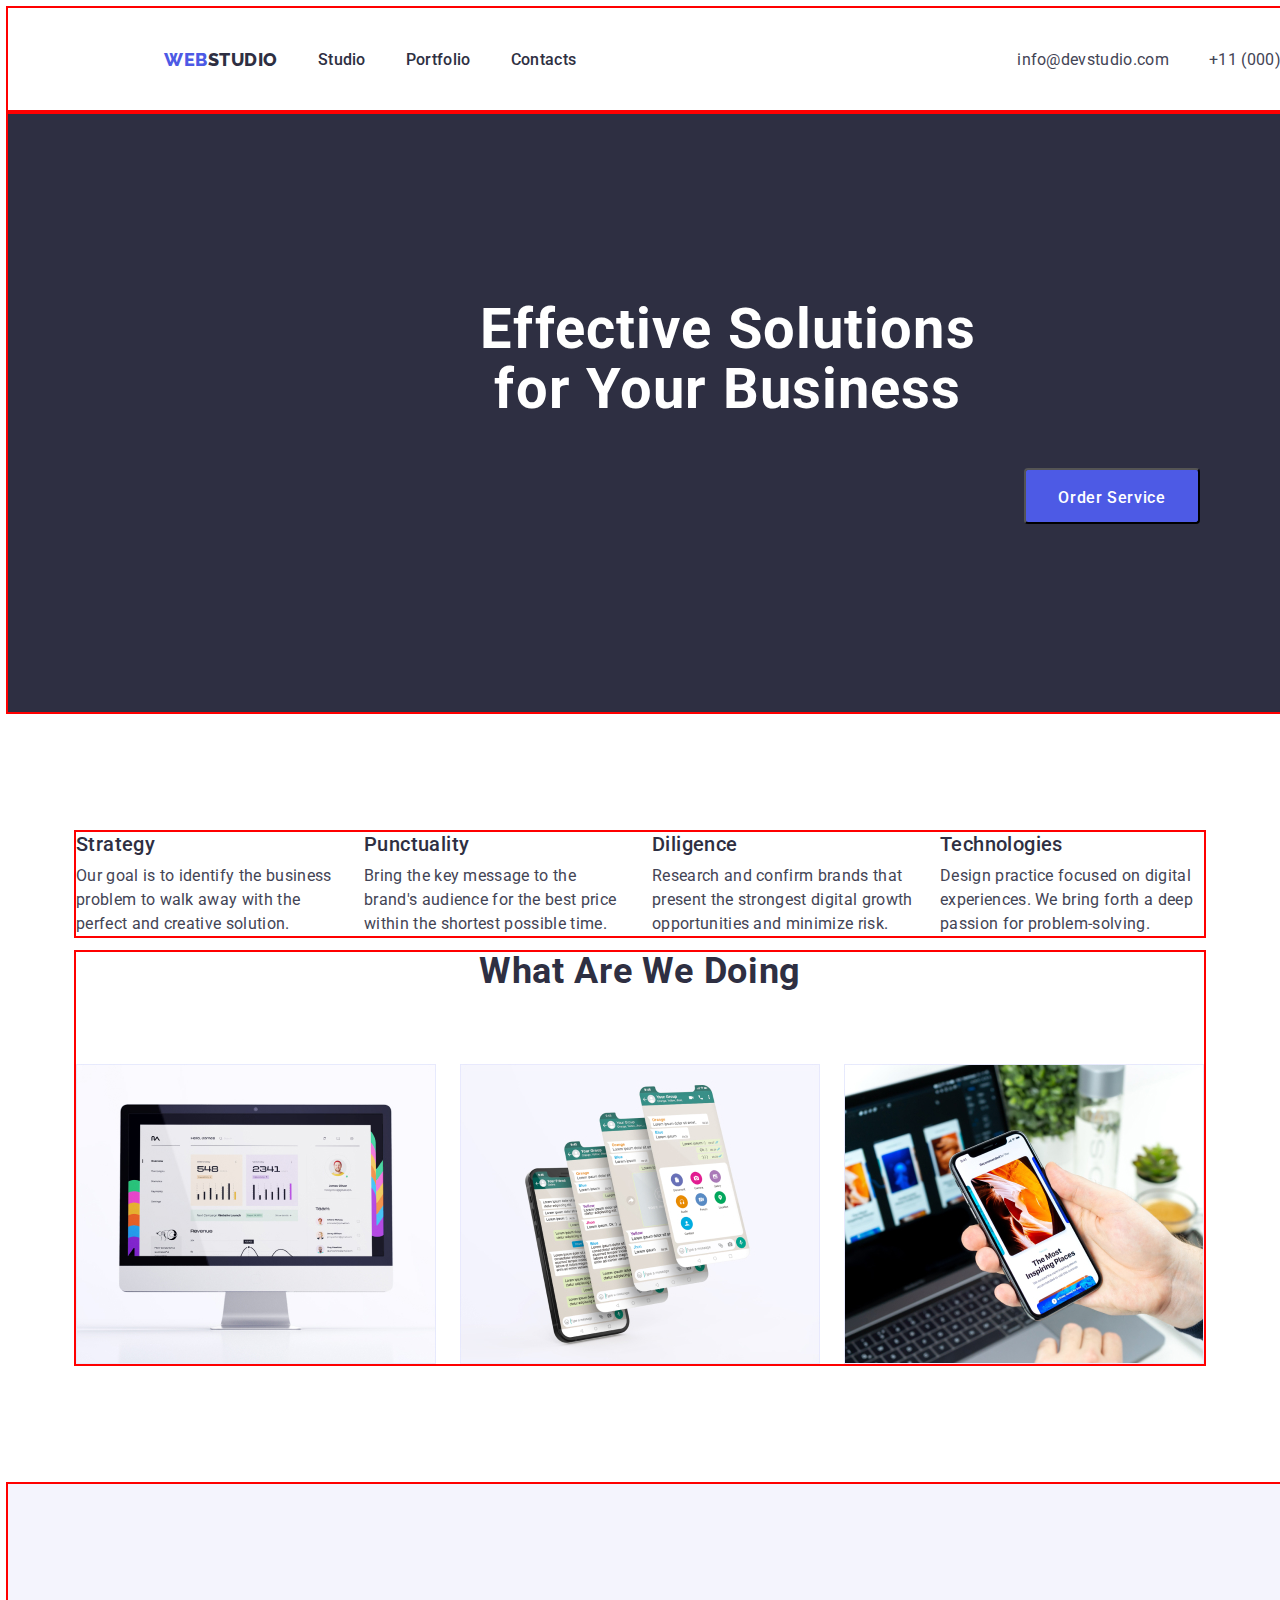
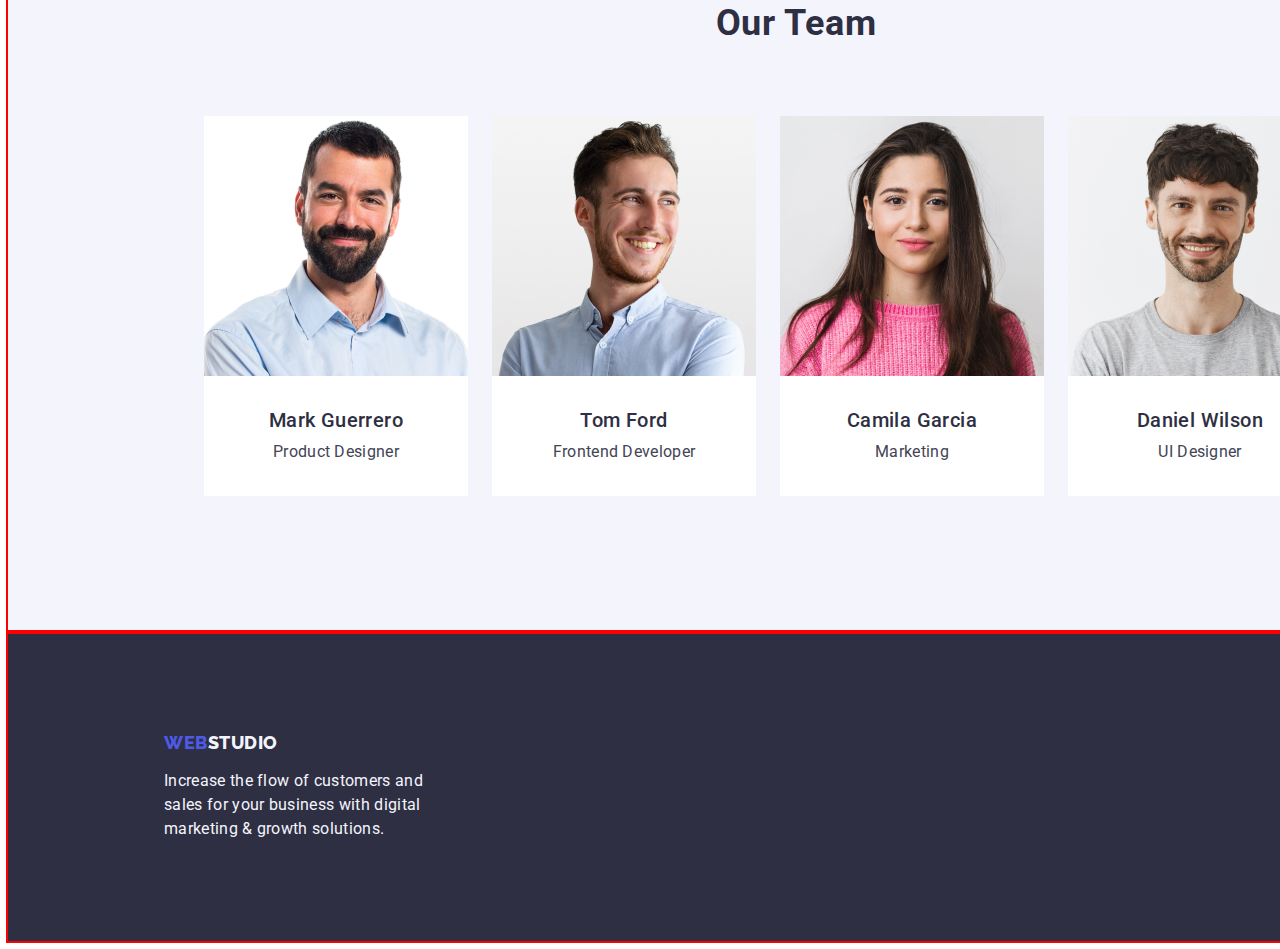
==== index.html @ e14aa70a "hw3" ====
<!DOCTYPE html>
<html lang="en">
  <head>
    <meta charset="UTF-8" />
    <meta http-equiv="X-UA-Compatible" content="IE=edge" />
    <meta name="viewport" content="width=, initial-scale=1.0" />
    <link rel="preconnect" href="https://fonts.googleapis.com" />
    <link rel="preconnect" href="https://fonts.gstatic.com" crossorigin />
    <link
      href="https://fonts.googleapis.com/css2?family=Montserrat:wght@400;700&family=Raleway:wght@100;200;300;400;500;600;700;800;900&family=Roboto:wght@100;300;400;700;900&display=swap"
      rel="stylesheet"
    />

    <title>Document</title>
    <link
      rel="stylesheet"
      href="https://cdnjs.cloudflare.com/ajax/libs/modern-normalize/2.0.0/modern-normalize.min.css"
      integrity="sha512-4xo8blKMVCiXpTaLzQSLSw3KFOVPWhm/TRtuPVc4WG6kUgjH6J03IBuG7JZPkcWMxJ5huwaBpOpnwYElP/m6wg=="
      crossorigin="anonymous"
      referrerpolicy="no-referrer"
    />
    <link rel="stylesheet" href="css/styles.css" />
  </head>
  <body class="body" style="font-family: Roboto, sans-serif">
    <!--menu-->

    <header class="header">
      <div class="container header-container">
        <nav class="header-nav">
          <a href="./index.html" class="link-logo-header link"
            >Web<span class="span">Studio</span></a
          >

          <ul class="header-list list">
            <li class="header-item">
              <a class="link-header link" href="./index.html">Studio</a>
            </li>
            <li class="header-item">
              <a class="link-header link" href="./portfolio.html">Portfolio</a>
            </li>
            <li class="header-item">
              <a class="link-header link" href="">Contacts</a>
            </li>
          </ul>
        </nav>

        <address class="heder-address">
          <ul class="header-list-address list">
            <li class="header-item-address link">
              <a class="link-address link" href="mailto:info@devstudio.com"
                >info@devstudio.com</a
              >
            </li>
            <li class="header-item-address">
              <a class="link-address link" href="tel:+110001111111"
                >+11 (000) 111-11-11</a
              >
            </li>
          </ul>
        </address>
      </div>
    </header>

    <main>
      <section class="hero">
        <div class="container container-hero">
          <h1 class="hero-title">Effective Solutions for Your Business</h1>

          <button type="button" class="hero-button">Order Service</button>
        </div>
      </section>

      <!--skills-->

      <section class="skills">
        <div class="container container-skills">
          <h2></h2>
          <ul class="list list-skills">
            <li class="skills-item item-strategy">
              <h3 class="skills-title">Strategy</h3>
              <p class="skills-text">
                Our goal is to identify the business problem to walk away with
                the perfect and creative solution.
              </p>
            </li>

            <li class="skills-item">
              <h3 class="skills-title">Punctuality</h3>
              <p class="skills-text">
                Bring the key message to the brand's audience for the best price
                within the shortest possible time.
              </p>
            </li>

            <li class="skills-item">
              <h3 class="skills-title">Diligence</h3>
              <p class="skills-text">
                Research and confirm brands that present the strongest digital
                growth opportunities and minimize risk.
              </p>
            </li>

            <li class="skills-item">
              <h3 class="skills-title">Technologies</h3>
              <p class="skills-text">
                Design practice focused on digital experiences. We bring forth a
                deep passion for problem-solving.
              </p>
            </li>
          </ul>
        </div>
      </section>

      <!--work-->
      <section class="work">
        <div class="container container-work">
          <h2 class="work-title">What are we doing</h2>
          <ul class="list work-list">
            <li class="work-item">
              <img src="./images/img6.jpg" alt="display" width="360" />
            </li>
            <li class="work-item">
              <img src="./images/img5.jpg" alt="apps" width="360" />
            </li>
            <li class="work-item">
              <img src="./images/img4.jpg" alt="modile" width="360" />
            </li>
          </ul>
        </div>
      </section>

      <!--team-->
      <section class="team">
        <div class="container container-team">
          <h2 class="team-title">Our Team</h2>

          <ul class="list team-list">
            <li class="team-item">
              <img src="./images/img.jpg" alt=">Mark Guerrero" width="264" />
              <h3 class="team-title-second">Mark Guerrero</h3>
              <p class="team-text">Product Designer</p>
            </li>
            <li class="team-item">
              <img src="./images/img1.jpg" alt="Tom Ford" width="264" />
              <h3 class="team-title-second">Tom Ford</h3>
              <p class="team-text">Frontend Developer</p>
            </li>
            <li class="team-item">
              <img src="./images/img2.jpg" alt="Camila Garcia" width="264" />
              <h3 class="team-title-second">Camila Garcia</h3>
              <p class="team-text">Marketing</p>
            </li>
            <li class="team-item">
              <img src="./images/img3.jpg" alt="Daniel Wilson" width="264" />
              <h3 class="team-title-second">Daniel Wilson</h3>
              <p class="team-text">UI Designer</p>
            </li>
          </ul>
        </div>
      </section>
    </main>

    <!--info-->
    <footer class="footer">
      <div class="container container-footer">
        <a class="link-logo-footer link" href="./index.html">
          Web<span class="span-footer">Studio</span></a
        >
        <p class="footer-text">
          Increase the flow of customers and sales for your business with
          digital marketing & growth solutions.
        </p>
      </div>
    </footer>
  </body>
</html>
---- css/styles.css ----
:root {
  --color-text: #434455;
  --color-title: #2e2f42;
  --color-logo: #4d5ae5;
  --color-text-p: #f4f4fd;
  --body-bg: #ffffff;
}
img {
  display: block;
}

.container {
  width: 100%;
  max-width: 1470px;
  padding-left: 15px;
  padding-right: 15px;
  margin: 0 auto;
  outline: 2px solid red;
}

p,
h1,
h2,
h3,
h4,
h5,
h6 {
  margin-top: 0;
  margin-bottom: 0;
}
body {
  font-family: "Roboto", sans-serif;
  color: var(--color-text);
  background-color: var(--body-bg);
}

/**---------------------header--------*/

.header {
}

.header-container {
  display: flex;
  padding-top: 24px;
  padding-bottom: 24px;
  padding-left: 156px;
  padding-right: 156px;
}

.header-nav {
  display: flex;
  align-items: center;
}

.header-list {
  display: flex;
  gap: 40px;
  margin-right: 332px;
}

.link-logo-header {
  font-family: "Raleway", sans-serif;
  font-weight: 800;
  font-size: 18px;
  line-height: 1.17;
  letter-spacing: 0.03em;
  text-transform: uppercase;
  color: var(--color-logo);
  text-decoration: none;
}

.span {
  color: var(--color-title);
}

.header-item {
  font-weight: 500;
  font-size: 16px;
  line-height: 24px;
  letter-spacing: 0.02em;
  color: var(--color-title);
}

.link-header {
  color: var(--color-title);
  text-decoration: none;
}

.link-header:hover {
  color: #404bbf;
}

.link-header:focus {
  color: #404bbf;
}

.header-item:hover {
  color: #404bbf;
}

.header-item:focus {
  color: #404bbf;
}

.heder-address {
  font-style: normal;
  margin: 0 auto;
}

.header-item-address {
}

.link-address {
  font-size: 16px;
  line-height: 1.5;
  letter-spacing: 0.02em;
  text-decoration: none;
  color: var(--color-text);
}

.link-address:hover {
  color: #404bbf;
}

.link-address:focus {
  color: #404bbf;
}

.header-list-address {
  font-weight: 400;
  font-size: 16px;
  line-height: 1.5;
  letter-spacing: 0.02em;
  color: var(--color-text);
  list-style: none;
  display: flex;
  gap: 40px;
}

.header-item-address:hover {
  color: #404bbf;
}

.header-item-address:focus {
  color: #404bbf;
}

/**------------hero-----------*/
.hero-button {
  min-width: 169px;
  height: 56px;
  font-family: "Roboto", sans-serif;
  font-weight: 500;
  font-size: 16px;
  line-height: 1.5;
  letter-spacing: 0.04em;
  color: #ffffff;
  background-color: #4d5ae5;
  cursor: pointer;
  display: flex;
  padding: 16px 32px;
  gap: 10px;
  border-radius: 4px;
  text-align: center;
  margin: 0 auto;
}

.hero-button:hover {
  background-color: #404bbf;
}

.hero-button:focus {
  background-color: #404bbf;
}

.hero {
}

.container-hero {
  background: #2e2f42;
  padding: 188px 472px 188px 472px;
  margin-bottom: 120px;
}

.hero-title {
  max-width: 496px;
  margin-bottom: 48px;
}

/**-------footer-----*/

.footer {
}

.container-footer {
  padding: 100px 1020px 100px 156px;
  background-color: var(--color-title);
}

.link-logo-footer {
  font-family: "Raleway", sans-serif;
  font-weight: 800;
  font-size: 18px;
  line-height: 1.17;
  letter-spacing: 0.03em;
  text-transform: uppercase;
  color: var(--color-logo);
  text-decoration: none;
}

.span-footer {
  color: #f4f4fd;
}

.footer-text {
  color: #f4f4fd;
  line-height: 1.5;
  letter-spacing: 0.02em;
  margin-top: 16px;
  width: 264px;
}

h1 {
  font-family: "Roboto" sans-serif;
  font-style: normal;
  font-weight: 700;
  font-size: 56px;
  line-height: 1.07;
  text-align: center;
  letter-spacing: 0.02em;
  color: #ffffff;
  background-color: #2e2f42;
}

/**-----------main----------*/

.link {
  text-decoration: none;
}

.list {
  list-style: none;
}

.list-skills {
  display: flex;
  gap: 24px;
  padding: 0px;
}

.container-skills {
  max-width: 1128px;
  padding: 0;
}

.skills-item {
  width: 264px;
}

.item-strategy {
  padding: 0;
}

.skills-title {
  font-style: normal;
  font-weight: 500;
  font-size: 20px;
  line-height: 1.2;
  letter-spacing: 0.02em;
  color: var(--color-title);
  margin-bottom: 8px;
}

.skills-text {
  font-style: normal;
  font-weight: 400;
  font-size: 16px;
  line-height: 1.5;
  letter-spacing: 0.02em;
  color: var(--color-text);
}

.container-work {
  max-width: 1128px;
  padding: 0;
  margin-bottom: 120px;
}

.work-list {
  display: flex;
  gap: 24px;
  padding: 0;
}

.work-title {
  font-size: 36px;
  line-height: 1.11;
  text-align: center;
  letter-spacing: 0.02em;
  text-transform: capitalize;
  color: var(--color-title);
  margin-bottom: 72px;
}

.container-team {
  padding-left: 156px;
  padding-top: 120px;
  padding-bottom: 120px;
  padding-right: 156px;
  background-color: #f4f4fd;
}
.team-list {
  display: flex;
  gap: 24px;
}

.team {
}

.team-title {
  font-size: 36px;
  line-height: 1.11;
  text-align: center;
  letter-spacing: 0.02em;
  text-transform: capitalize;
  color: var(--color-title);
  margin-bottom: 72px;
}

.team-item {
  background-color: #ffffff;
  width: 264px;
  height: 380px;
}

.team-title-second {
  font-weight: 500;
  font-size: 20px;
  line-height: 1.2;
  letter-spacing: 0.02em;
  color: var(--color-title);
  text-align: center;
  margin-top: 32px;
  margin-bottom: 8px;
}

.team-text {
  font-weight: 400;
  font-size: 16px;
  line-height: 1.5;
  letter-spacing: 0.02em;
  color: var(--color-text);
  text-align: center;
  margin-bottom: 32px;
}

/**----pg2---*/

.buton-container {
  width: 586px;
  height: 48px;
  padding: 0;
  margin-bottom: 72px;
}

.list-button {
  display: flex;
  gap: 24px;
  padding: 0;
}

.button-web {
}

.list-mode {
  display: flex;
  flex-wrap: wrap;
  padding: 0;
  gap: 48px 24px;
}

.item-mod {
  border: 1px solid #e7e9fc;
  width: calc((100% - 48px) / 3);
}

.container-mod {
  width: 1128px;
  padding: 0;
  margin-bottom: 120px;
}

.conteiner-text {
  padding: 32px 16px;
}

.pg-button {
  font-family: "Roboto", sans-serif;
  font-weight: 500;
  font-size: 16px;
  line-height: 1.5;
  text-align: center;
  letter-spacing: 0.04em;
  cursor: pointer;
  color: var(--color-logo);
  background-color: var(--color-text-p);
  padding: 12px 24px;
  max-height: 48px;
}

.pg-button:hover {
  background-color: #404bbf;
  color: #ffffff;
}

.pg-button:focus {
  background-color: #404bbf;
  color: #ffffff;
}

.portfolio-title-pg {
  font-family: "Roboto", sans-serif;
  font-style: normal;
  font-weight: 500;
  font-size: 20px;
  line-height: 1.2;
  letter-spacing: 0.02em;
  color: var(--color-title);
}

.portfolio-text-pg {
  font-weight: 400;
  font-size: 16px;
  line-height: 1.5;
  letter-spacing: 0.02em;
  color: var(--color-text);
}
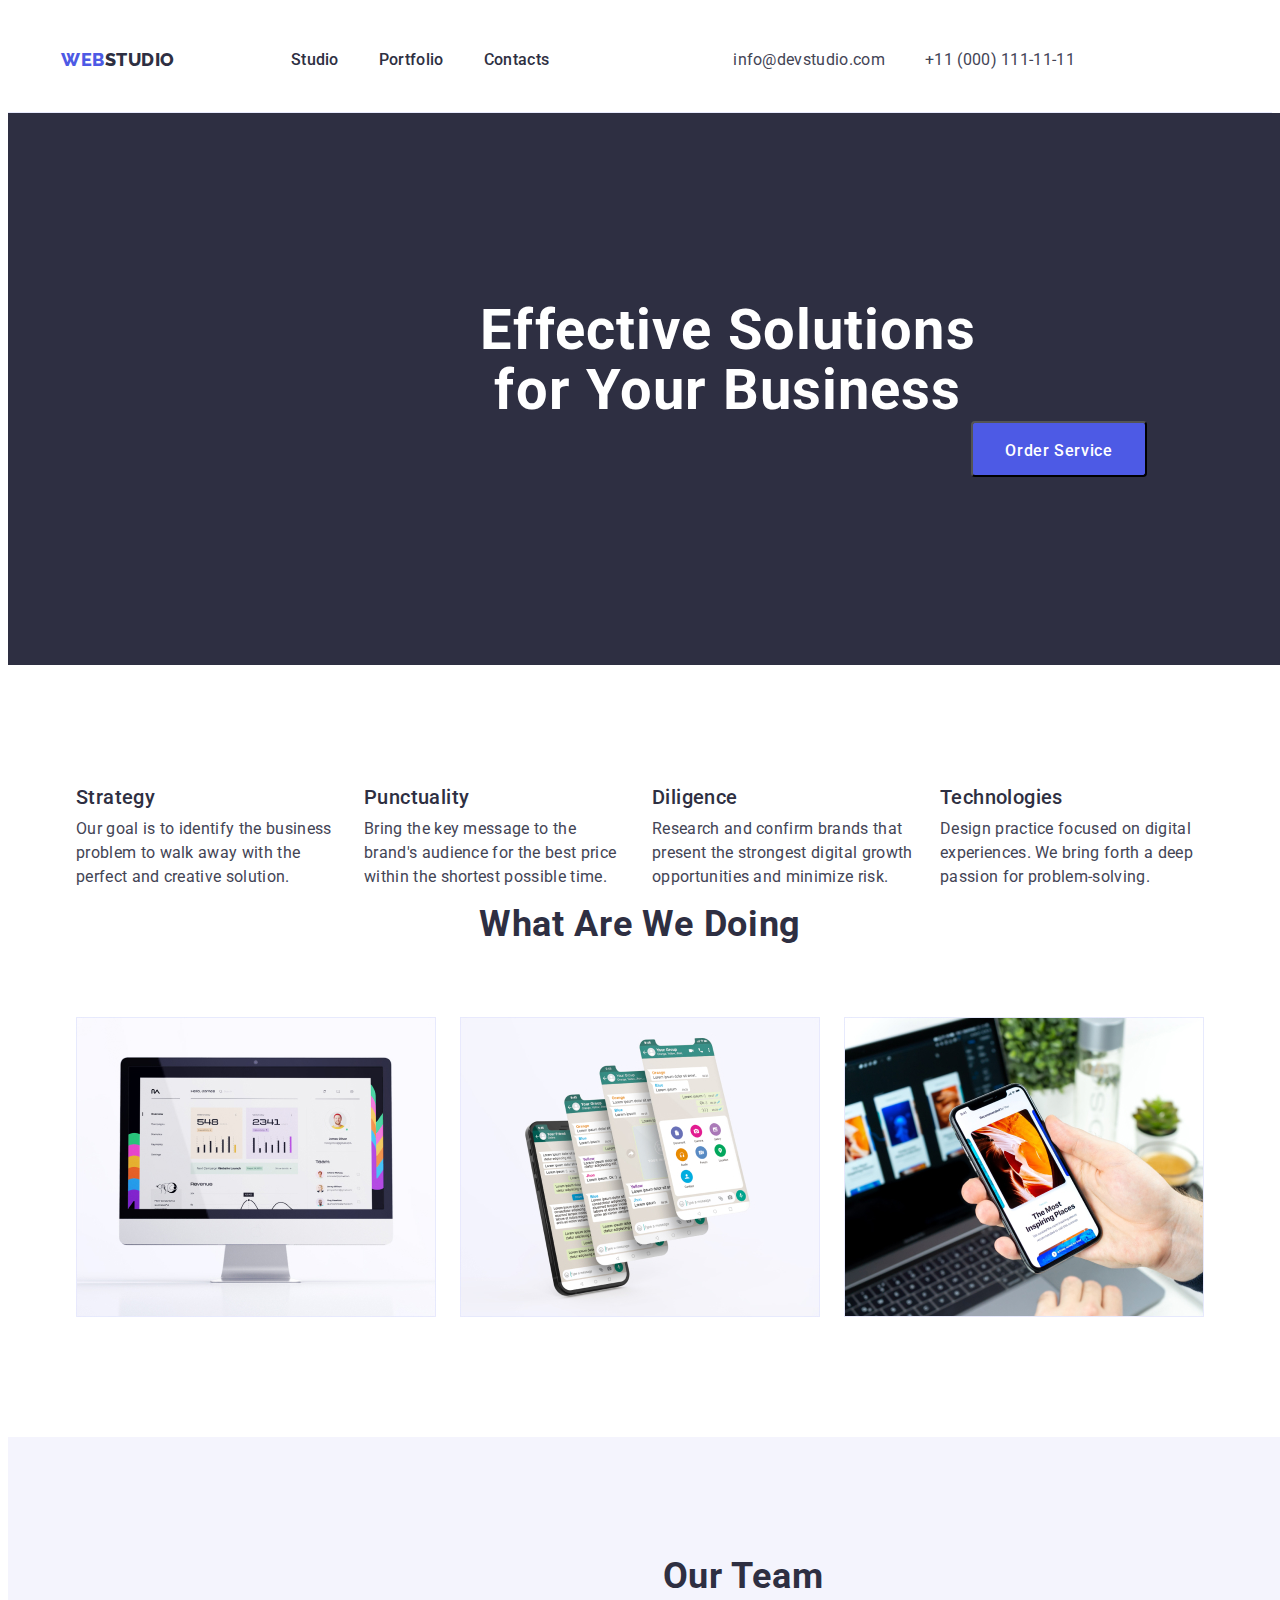
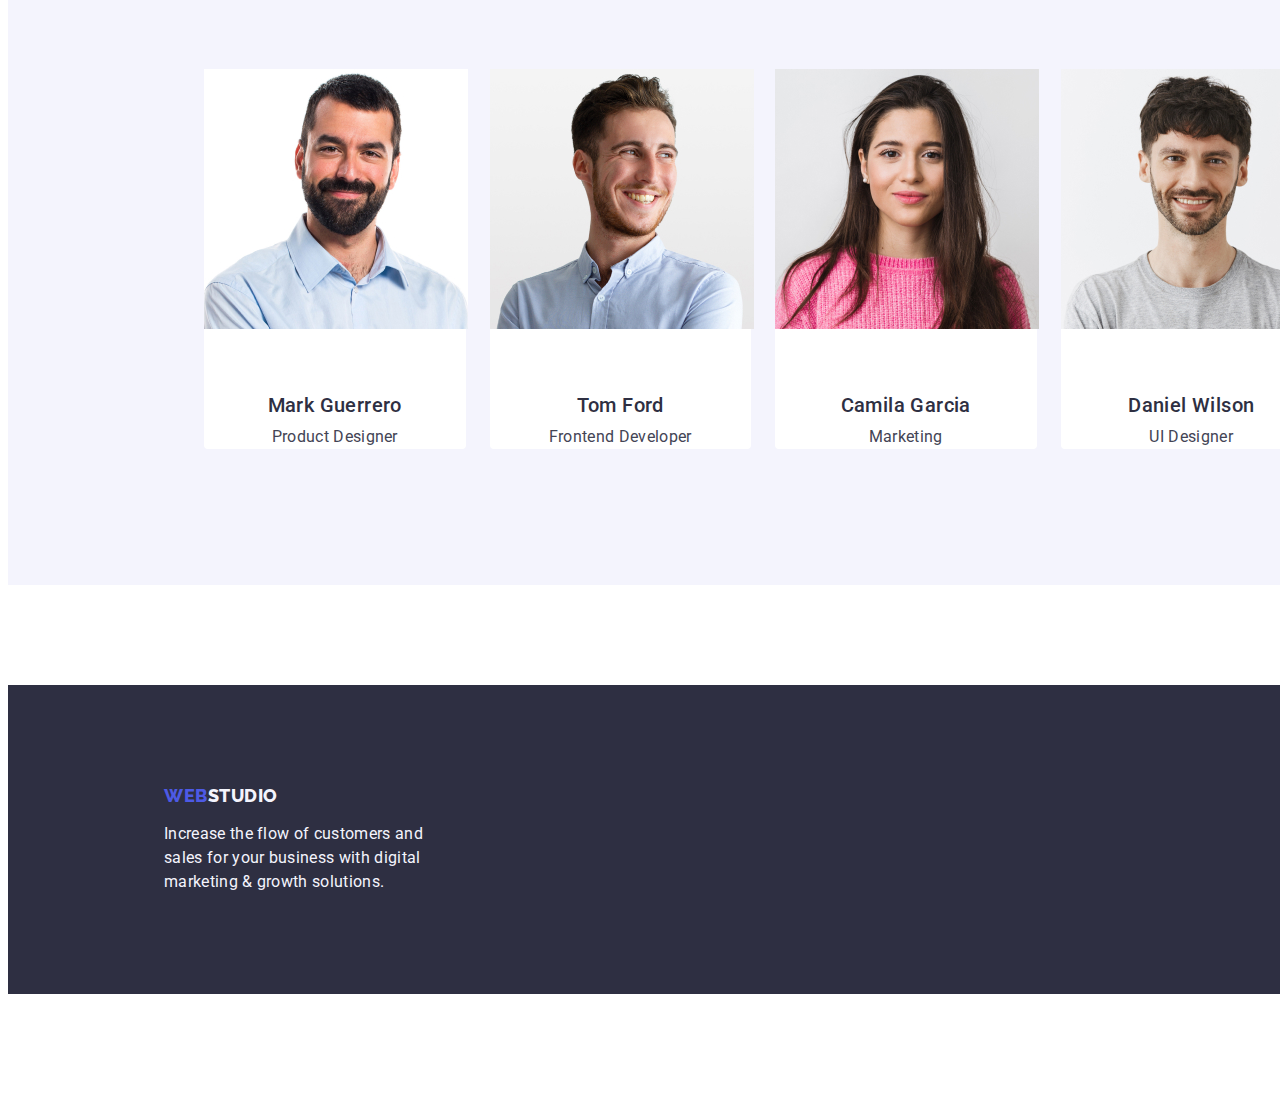
==== commit 5a01cc5a: "hw3" ====
--- a/index.html
+++ b/index.html
@@ -137,23 +137,31 @@
           <ul class="list team-list">
             <li class="team-item">
               <img src="./images/img.jpg" alt=">Mark Guerrero" width="264" />
-              <h3 class="team-title-second">Mark Guerrero</h3>
-              <p class="team-text">Product Designer</p>
+              <div class="name">
+                <h3 class="team-title-second">Mark Guerrero</h3>
+                <p class="team-text">Product Designer</p>
+              </div>
             </li>
             <li class="team-item">
               <img src="./images/img1.jpg" alt="Tom Ford" width="264" />
-              <h3 class="team-title-second">Tom Ford</h3>
-              <p class="team-text">Frontend Developer</p>
+              <div class="name">
+                <h3 class="team-title-second">Tom Ford</h3>
+                <p class="team-text">Frontend Developer</p>
+              </div>
             </li>
             <li class="team-item">
               <img src="./images/img2.jpg" alt="Camila Garcia" width="264" />
-              <h3 class="team-title-second">Camila Garcia</h3>
-              <p class="team-text">Marketing</p>
+              <div class="name">
+                <h3 class="team-title-second">Camila Garcia</h3>
+                <p class="team-text">Marketing</p>
+              </div>
             </li>
             <li class="team-item">
               <img src="./images/img3.jpg" alt="Daniel Wilson" width="264" />
-              <h3 class="team-title-second">Daniel Wilson</h3>
-              <p class="team-text">UI Designer</p>
+              <div class="name">
+                <h3 class="team-title-second">Daniel Wilson</h3>
+                <p class="team-text">UI Designer</p>
+              </div>
             </li>
           </ul>
         </div>
--- a/css/styles.css
+++ b/css/styles.css
@@ -4,6 +4,7 @@
   --color-logo: #4d5ae5;
   --color-text-p: #f4f4fd;
   --body-bg: #ffffff;
+  --button-portf: #e7e9fc;
 }
 img {
   display: block;
@@ -11,11 +12,11 @@
 
 .container {
   width: 100%;
-  max-width: 1470px;
+  width: 1158px;
   padding-left: 15px;
   padding-right: 15px;
   margin: 0 auto;
-  outline: 2px solid red;
+  padding: 0 15px;
 }
 
 p,
@@ -37,14 +38,13 @@
 /**---------------------header--------*/
 
 .header {
+  border-bottom: 1px solid #e7e9fc;
 }
 
 .header-container {
   display: flex;
   padding-top: 24px;
   padding-bottom: 24px;
-  padding-left: 156px;
-  padding-right: 156px;
 }
 
 .header-nav {
@@ -55,7 +55,7 @@
 .header-list {
   display: flex;
   gap: 40px;
-  margin-right: 332px;
+  margin-right: 0;
 }
 
 .link-logo-header {
@@ -67,6 +67,7 @@
   text-transform: uppercase;
   color: var(--color-logo);
   text-decoration: none;
+  margin-right: 76px;
 }
 
 .span {
@@ -84,6 +85,7 @@
 .link-header {
   color: var(--color-title);
   text-decoration: none;
+  padding: 24px 0;
 }
 
 .link-header:hover {
@@ -174,22 +176,23 @@
 }
 
 .hero {
+  background: #2e2f42;
 }
 
 .container-hero {
   background: #2e2f42;
-  padding: 188px 472px 188px 472px;
   margin-bottom: 120px;
+  padding: 188px 472px;
 }
 
 .hero-title {
   max-width: 496px;
-  margin-bottom: 48px;
 }
 
 /**-------footer-----*/
 
 .footer {
+  padding: 100px 0;
 }
 
 .container-footer {
@@ -206,6 +209,8 @@
   text-transform: uppercase;
   color: var(--color-logo);
   text-decoration: none;
+  display: inline-block;
+  margin-bottom: 16px;
 }
 
 .span-footer {
@@ -216,7 +221,6 @@
   color: #f4f4fd;
   line-height: 1.5;
   letter-spacing: 0.02em;
-  margin-top: 16px;
   width: 264px;
 }
 
@@ -234,6 +238,9 @@
 
 /**-----------main----------*/
 
+.skills {
+}
+
 .link {
   text-decoration: none;
 }
@@ -329,8 +336,10 @@
 
 .team-item {
   background-color: #ffffff;
+  border-radius: 0px 0px 4px 4px;
   width: 264px;
   height: 380px;
+  width: calc((100% - 72px) / 4);
 }
 
 .team-title-second {
@@ -351,24 +360,25 @@
   letter-spacing: 0.02em;
   color: var(--color-text);
   text-align: center;
-  margin-bottom: 32px;
+}
+
+.name {
+  padding: 32px 16px;
 }
 
 /**----pg2---*/
 
 .buton-container {
-  width: 586px;
-  height: 48px;
-  padding: 0;
+}
+
+.list-button {
+  display: flex;
+  gap: 24px;
+  padding: 0;
+  justify-content: center;
   margin-bottom: 72px;
 }
 
-.list-button {
-  display: flex;
-  gap: 24px;
-  padding: 0;
-}
-
 .button-web {
 }
 
@@ -376,11 +386,11 @@
   display: flex;
   flex-wrap: wrap;
   padding: 0;
-  gap: 48px 24px;
+  column-gap: 24px;
+  row-gap: 48px;
 }
 
 .item-mod {
-  border: 1px solid #e7e9fc;
   width: calc((100% - 48px) / 3);
 }
 
@@ -392,6 +402,13 @@
 
 .conteiner-text {
   padding: 32px 16px;
+  border-top: none;
+  border: 1px solid #e7e9fc;
+}
+
+.menu-button {
+  padding-top: 96px;
+  padding-bottom: 120px;
 }
 
 .pg-button {
@@ -406,16 +423,20 @@
   background-color: var(--color-text-p);
   padding: 12px 24px;
   max-height: 48px;
+  border: 1px solid var(--button-portf);
+  border-radius: 4px;
 }
 
 .pg-button:hover {
   background-color: #404bbf;
   color: #ffffff;
+  border: 1px solid transparent;
 }
 
 .pg-button:focus {
   background-color: #404bbf;
   color: #ffffff;
+  border: 1px solid transparent;
 }
 
 .portfolio-title-pg {
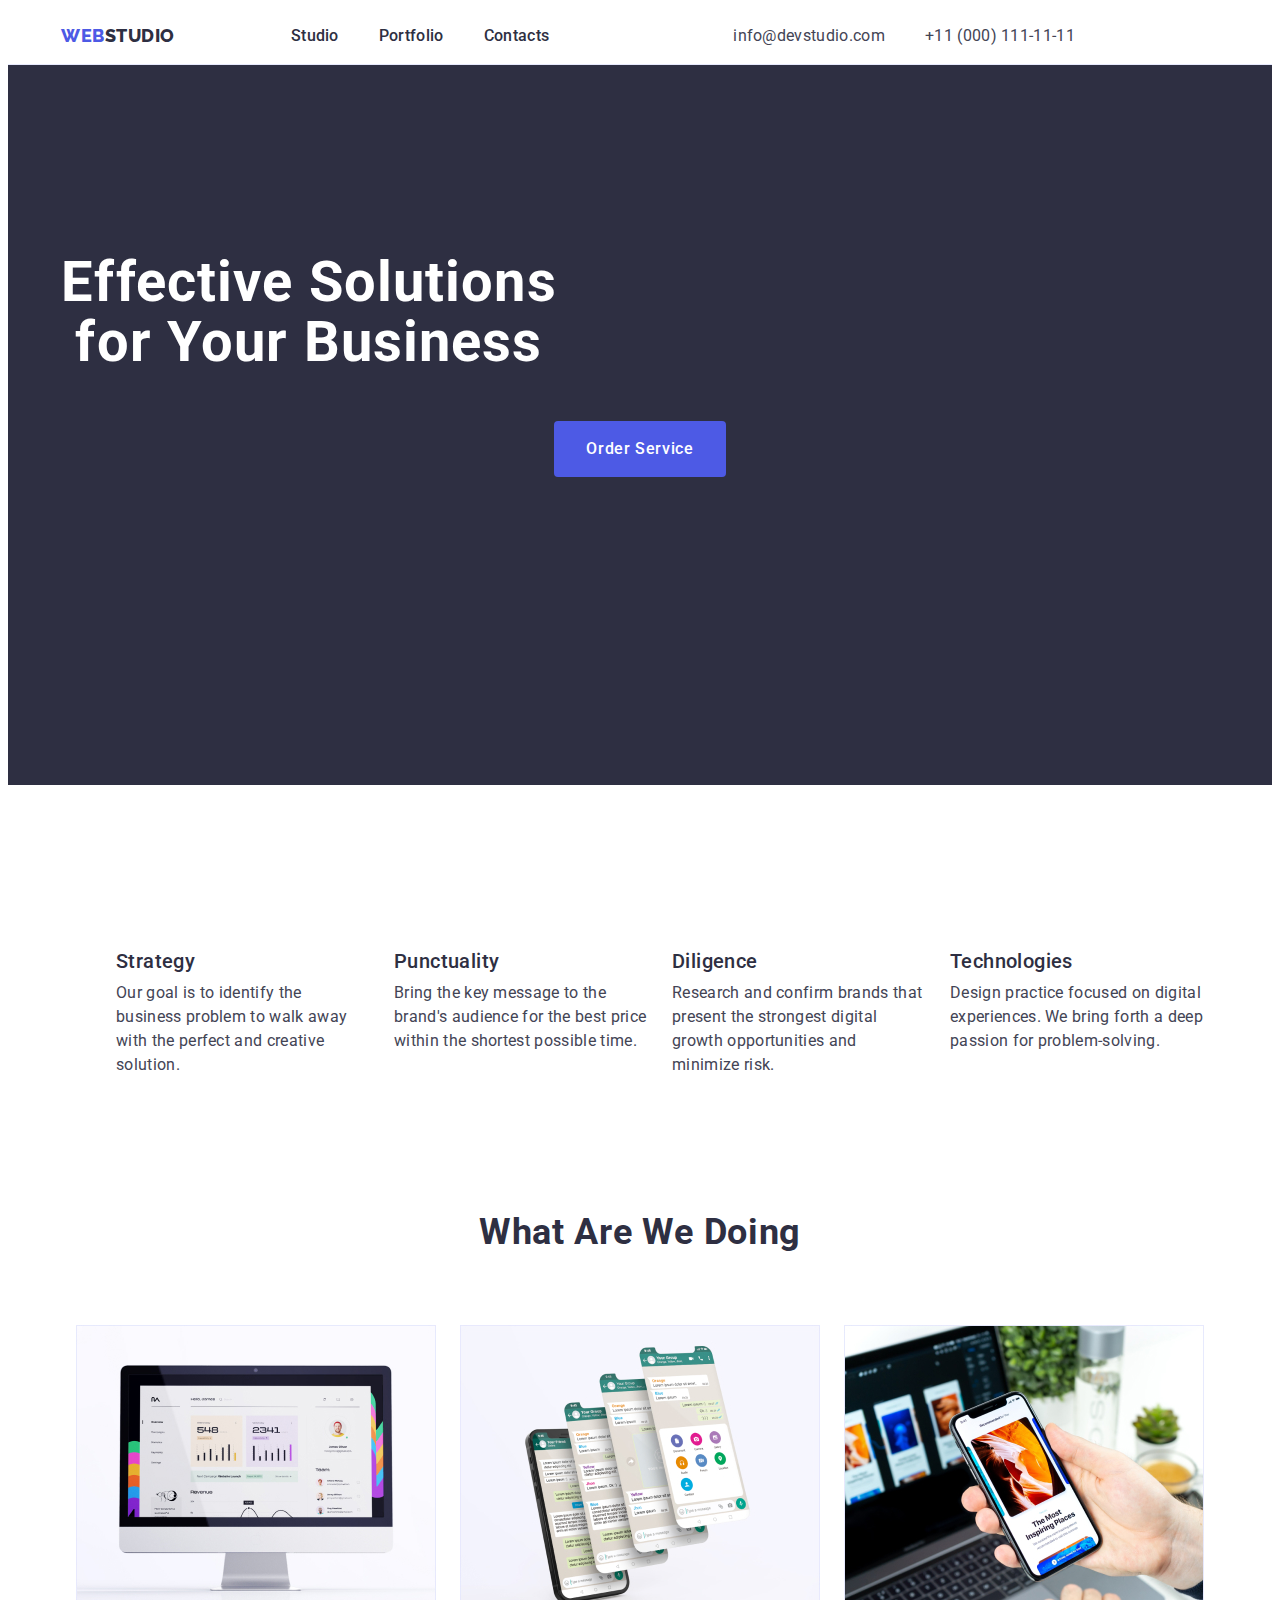
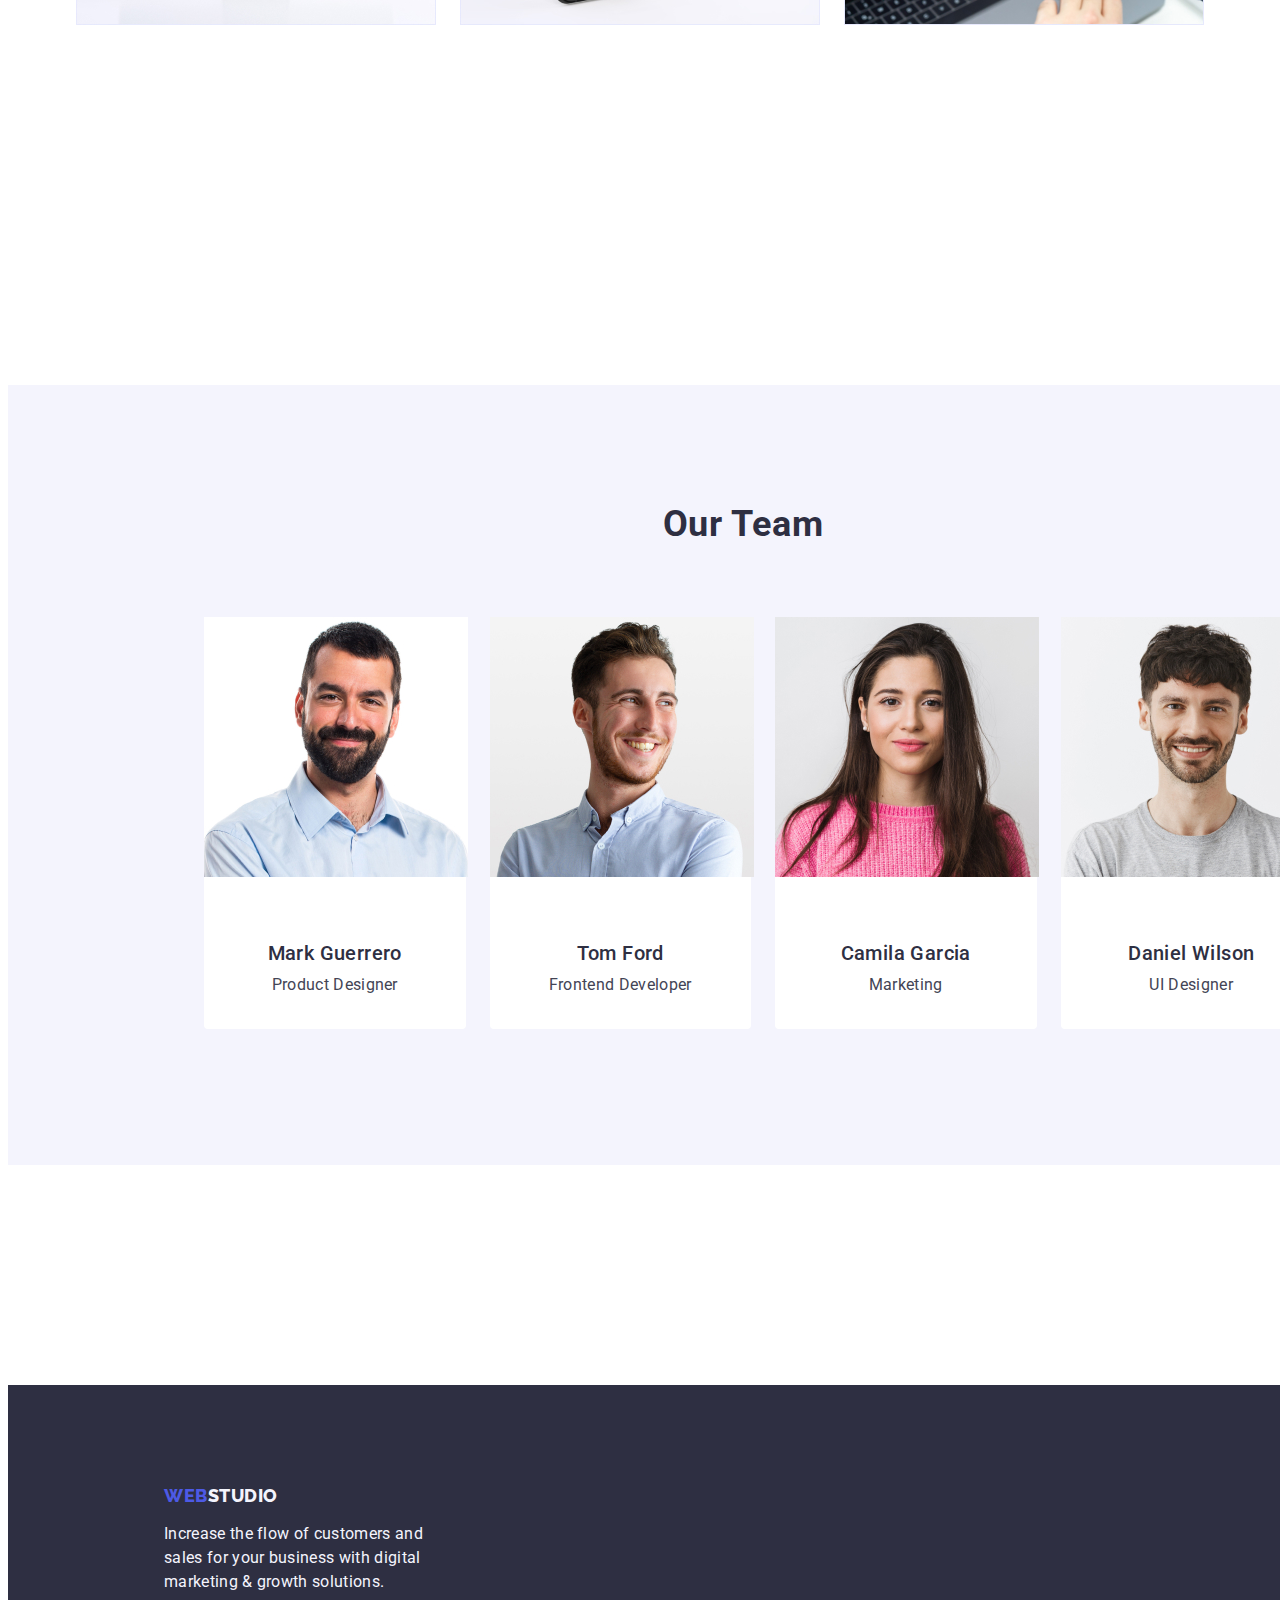
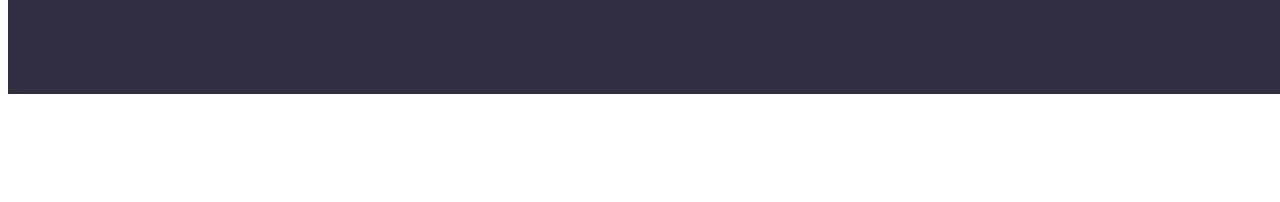
==== commit 80fb3676: "hw3" ====
--- a/index.html
+++ b/index.html
@@ -74,7 +74,7 @@
 
       <section class="skills">
         <div class="container container-skills">
-          <h2></h2>
+          <h2 class="visually-hidden">/</h2>
           <ul class="list list-skills">
             <li class="skills-item item-strategy">
               <h3 class="skills-title">Strategy</h3>
--- a/css/styles.css
+++ b/css/styles.css
@@ -17,6 +17,10 @@
   padding-right: 15px;
   margin: 0 auto;
   padding: 0 15px;
+}
+
+.visually-hidden {
+  visibility: hidden;
 }
 
 p,
@@ -45,6 +49,7 @@
   display: flex;
   padding-top: 24px;
   padding-bottom: 24px;
+  padding: 0 15px;
 }
 
 .header-nav {
@@ -165,6 +170,8 @@
   border-radius: 4px;
   text-align: center;
   margin: 0 auto;
+  display: block;
+  border: none;
 }
 
 .hero-button:hover {
@@ -177,16 +184,17 @@
 
 .hero {
   background: #2e2f42;
+  padding: 188px 0;
 }
 
 .container-hero {
   background: #2e2f42;
   margin-bottom: 120px;
-  padding: 188px 472px;
 }
 
 .hero-title {
   max-width: 496px;
+  margin-bottom: 48px;
 }
 
 /**-------footer-----*/
@@ -239,6 +247,7 @@
 /**-----------main----------*/
 
 .skills {
+  padding: 120px 0;
 }
 
 .link {
@@ -252,7 +261,6 @@
 .list-skills {
   display: flex;
   gap: 24px;
-  padding: 0px;
 }
 
 .container-skills {
@@ -261,7 +269,7 @@
 }
 
 .skills-item {
-  width: 264px;
+  width: calc((100% - 72px) / 4);
 }
 
 .item-strategy {
@@ -285,6 +293,10 @@
   line-height: 1.5;
   letter-spacing: 0.02em;
   color: var(--color-text);
+}
+
+.work {
+  padding-bottom: 120px;
 }
 
 .container-work {
@@ -322,6 +334,7 @@
 }
 
 .team {
+  padding: 120px 0;
 }
 
 .team-title {
@@ -337,8 +350,6 @@
 .team-item {
   background-color: #ffffff;
   border-radius: 0px 0px 4px 4px;
-  width: 264px;
-  height: 380px;
   width: calc((100% - 72px) / 4);
 }
 
@@ -379,9 +390,6 @@
   margin-bottom: 72px;
 }
 
-.button-web {
-}
-
 .list-mode {
   display: flex;
   flex-wrap: wrap;
@@ -401,9 +409,9 @@
 }
 
 .conteiner-text {
+  border: 1px solid #e7e9fc;
   padding: 32px 16px;
   border-top: none;
-  border: 1px solid #e7e9fc;
 }
 
 .menu-button {
@@ -447,6 +455,7 @@
   line-height: 1.2;
   letter-spacing: 0.02em;
   color: var(--color-title);
+  margin-bottom: 8px;
 }
 
 .portfolio-text-pg {
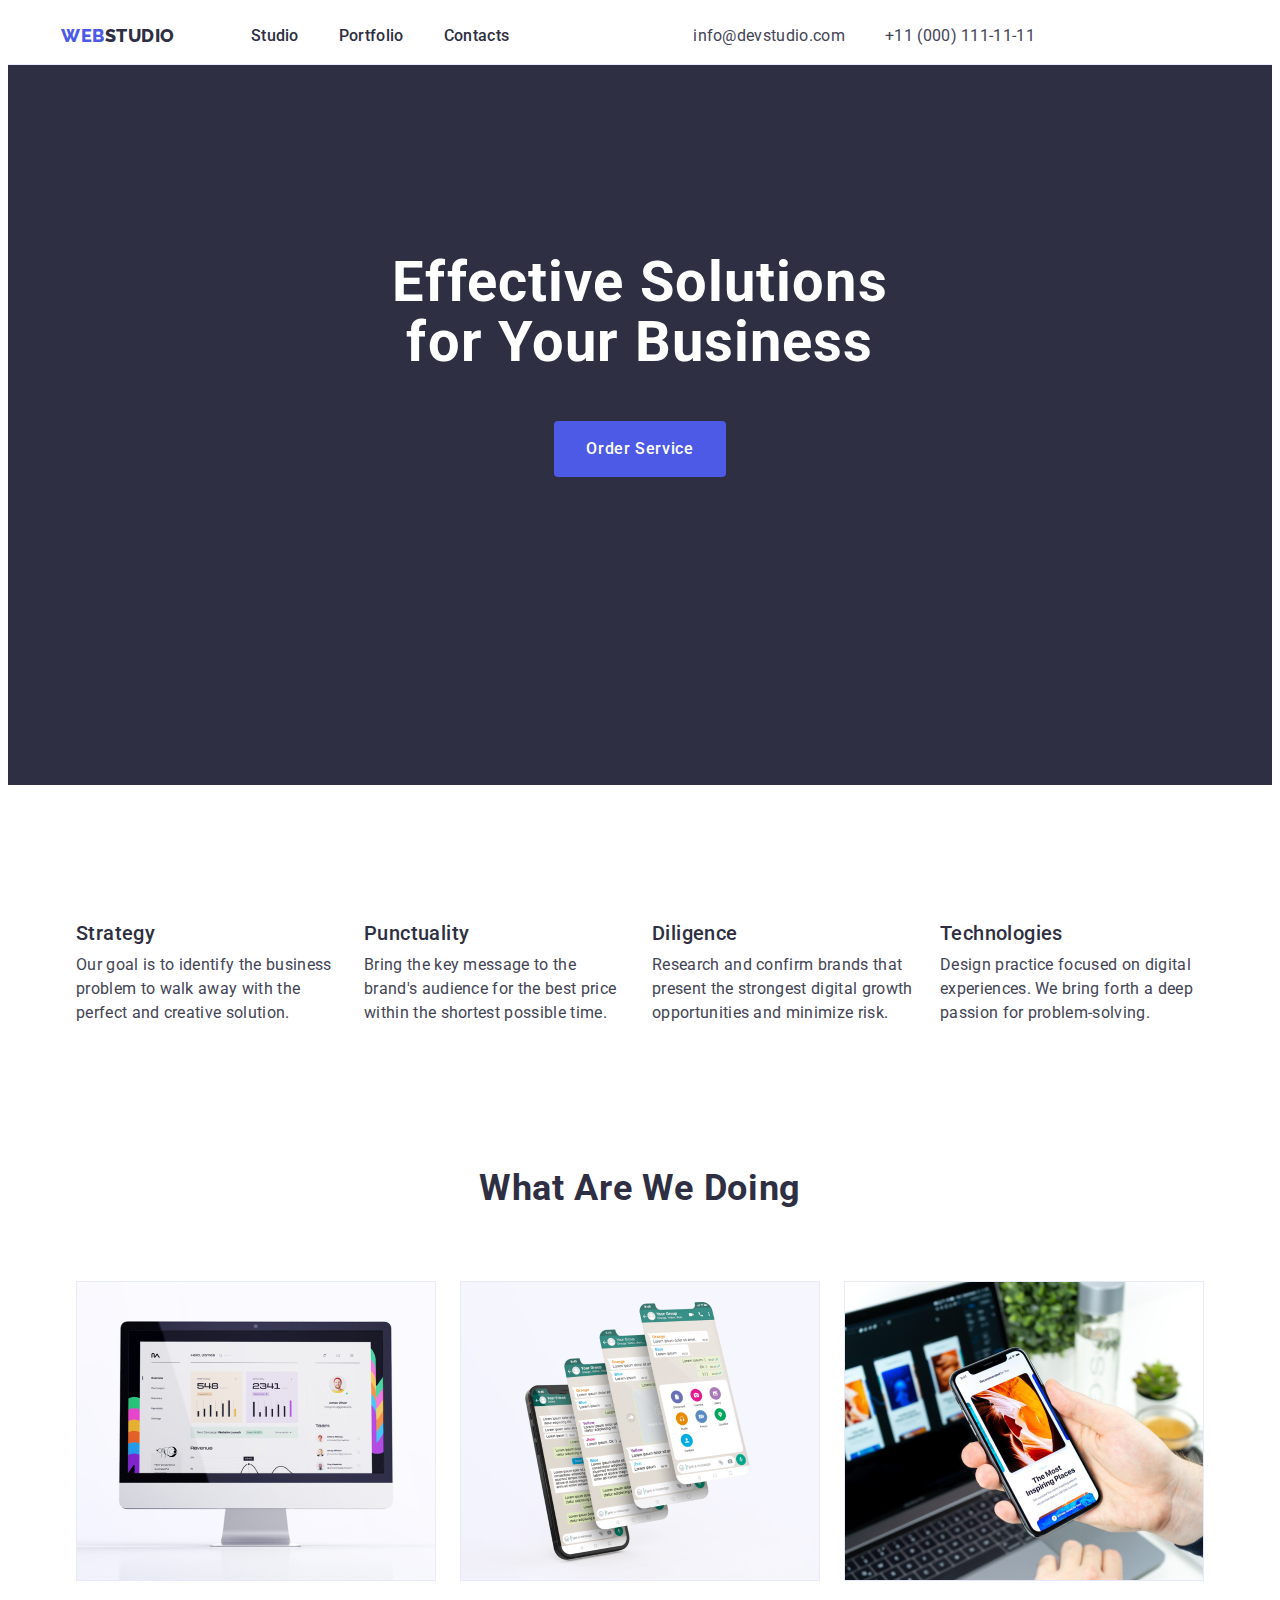
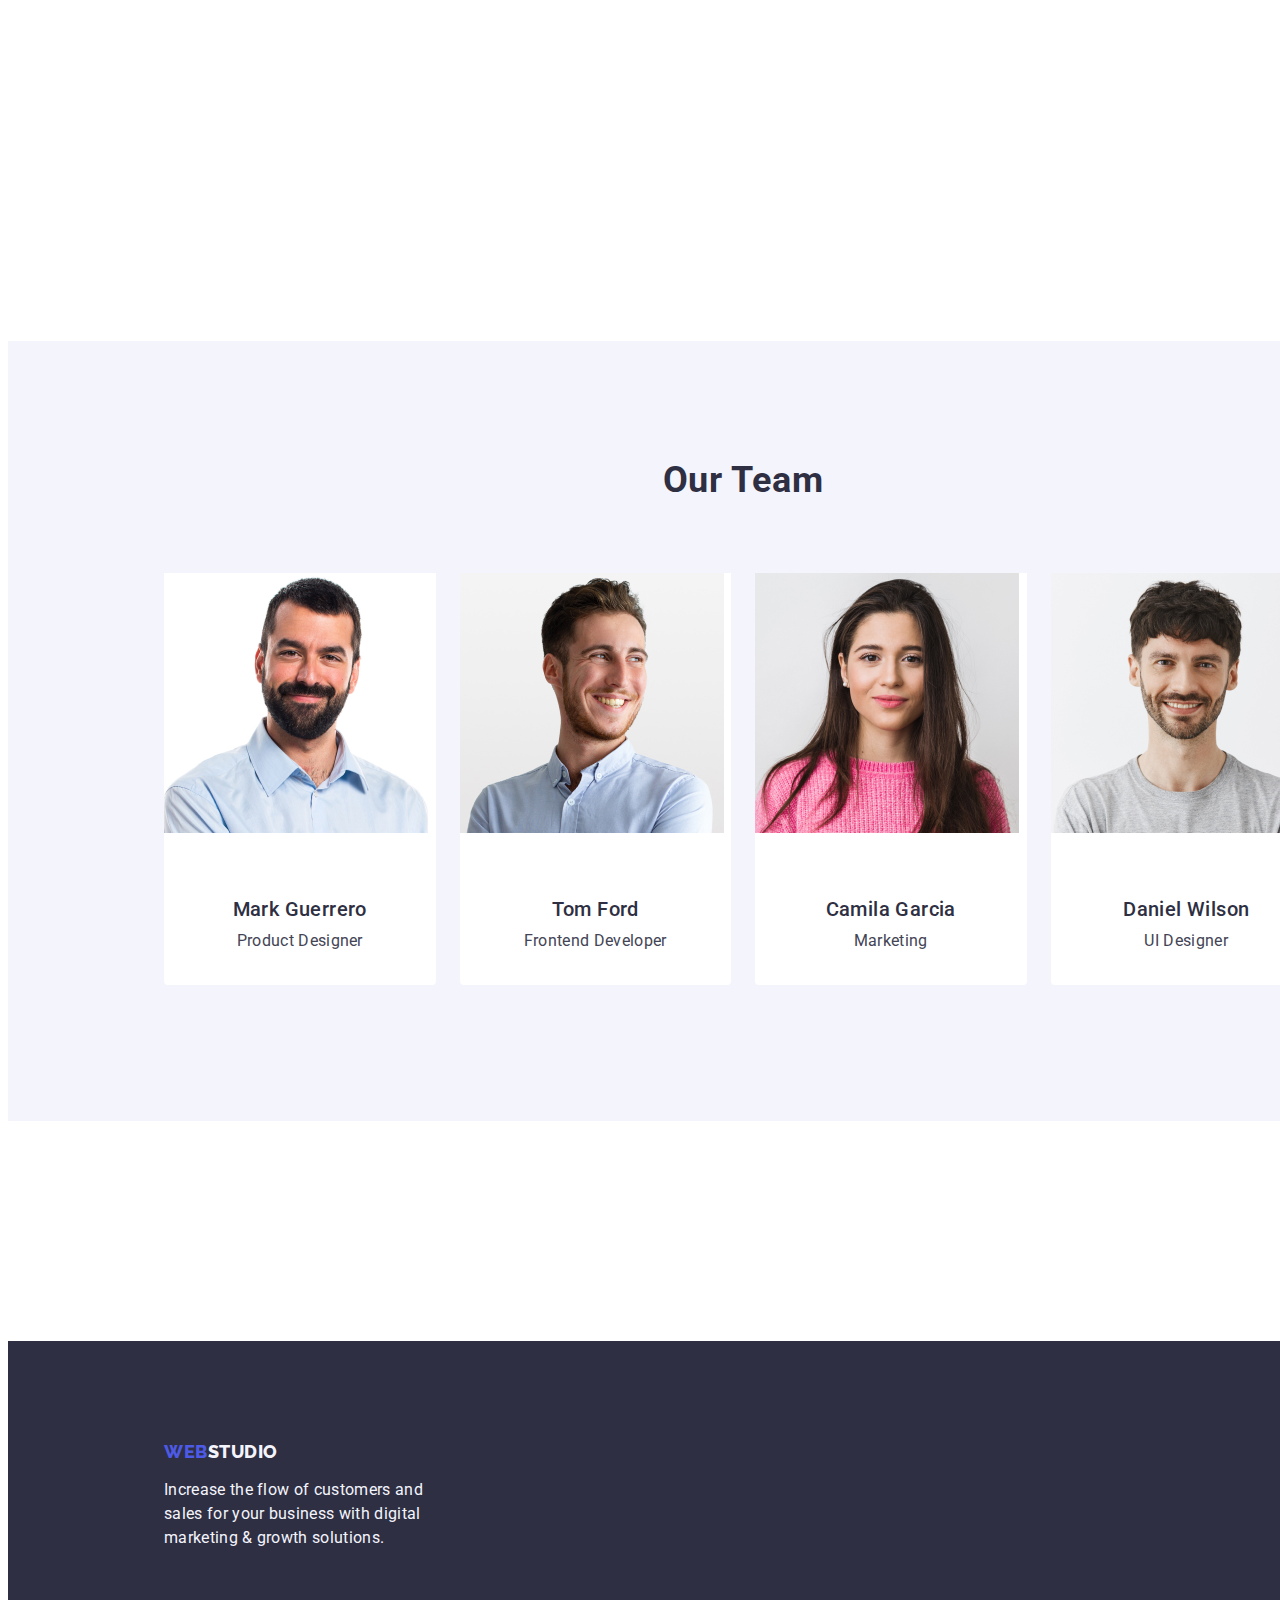
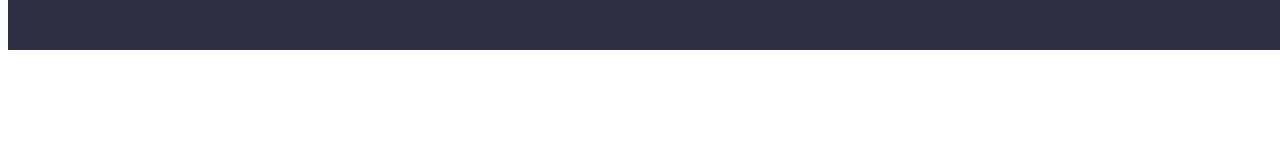
==== commit e0fee327: "hw3" ====
--- a/index.html
+++ b/index.html
@@ -76,7 +76,7 @@
         <div class="container container-skills">
           <h2 class="visually-hidden">/</h2>
           <ul class="list list-skills">
-            <li class="skills-item item-strategy">
+            <li class="skills-item">
               <h3 class="skills-title">Strategy</h3>
               <p class="skills-text">
                 Our goal is to identify the business problem to walk away with
--- a/css/styles.css
+++ b/css/styles.css
@@ -20,7 +20,16 @@
 }
 
 .visually-hidden {
-  visibility: hidden;
+  position: absolute;
+  width: 1px;
+  height: 1px;
+  margin: -1px;
+  border: 0;
+  padding: 0;
+  white-space: nowrap;
+  clip-path: inset(100%);
+  clip: rect(0 0 0 0);
+  overflow: hidden;
 }
 
 p,
@@ -185,6 +194,8 @@
 .hero {
   background: #2e2f42;
   padding: 188px 0;
+  max-width: 1440px;
+  margin: 0 auto;
 }
 
 .container-hero {
@@ -194,7 +205,9 @@
 
 .hero-title {
   max-width: 496px;
+  margin: 0 auto;
   margin-bottom: 48px;
+  min-width: 496px;
 }
 
 /**-------footer-----*/
@@ -256,6 +269,7 @@
 
 .list {
   list-style: none;
+  padding-left: 0;
 }
 
 .list-skills {
@@ -270,10 +284,6 @@
 
 .skills-item {
   width: calc((100% - 72px) / 4);
-}
-
-.item-strategy {
-  padding: 0;
 }
 
 .skills-title {
@@ -293,6 +303,7 @@
   line-height: 1.5;
   letter-spacing: 0.02em;
   color: var(--color-text);
+  margin-bottom: 8px;
 }
 
 .work {
@@ -351,6 +362,7 @@
   background-color: #ffffff;
   border-radius: 0px 0px 4px 4px;
   width: calc((100% - 72px) / 4);
+  padding-left: 0;
 }
 
 .team-title-second {
